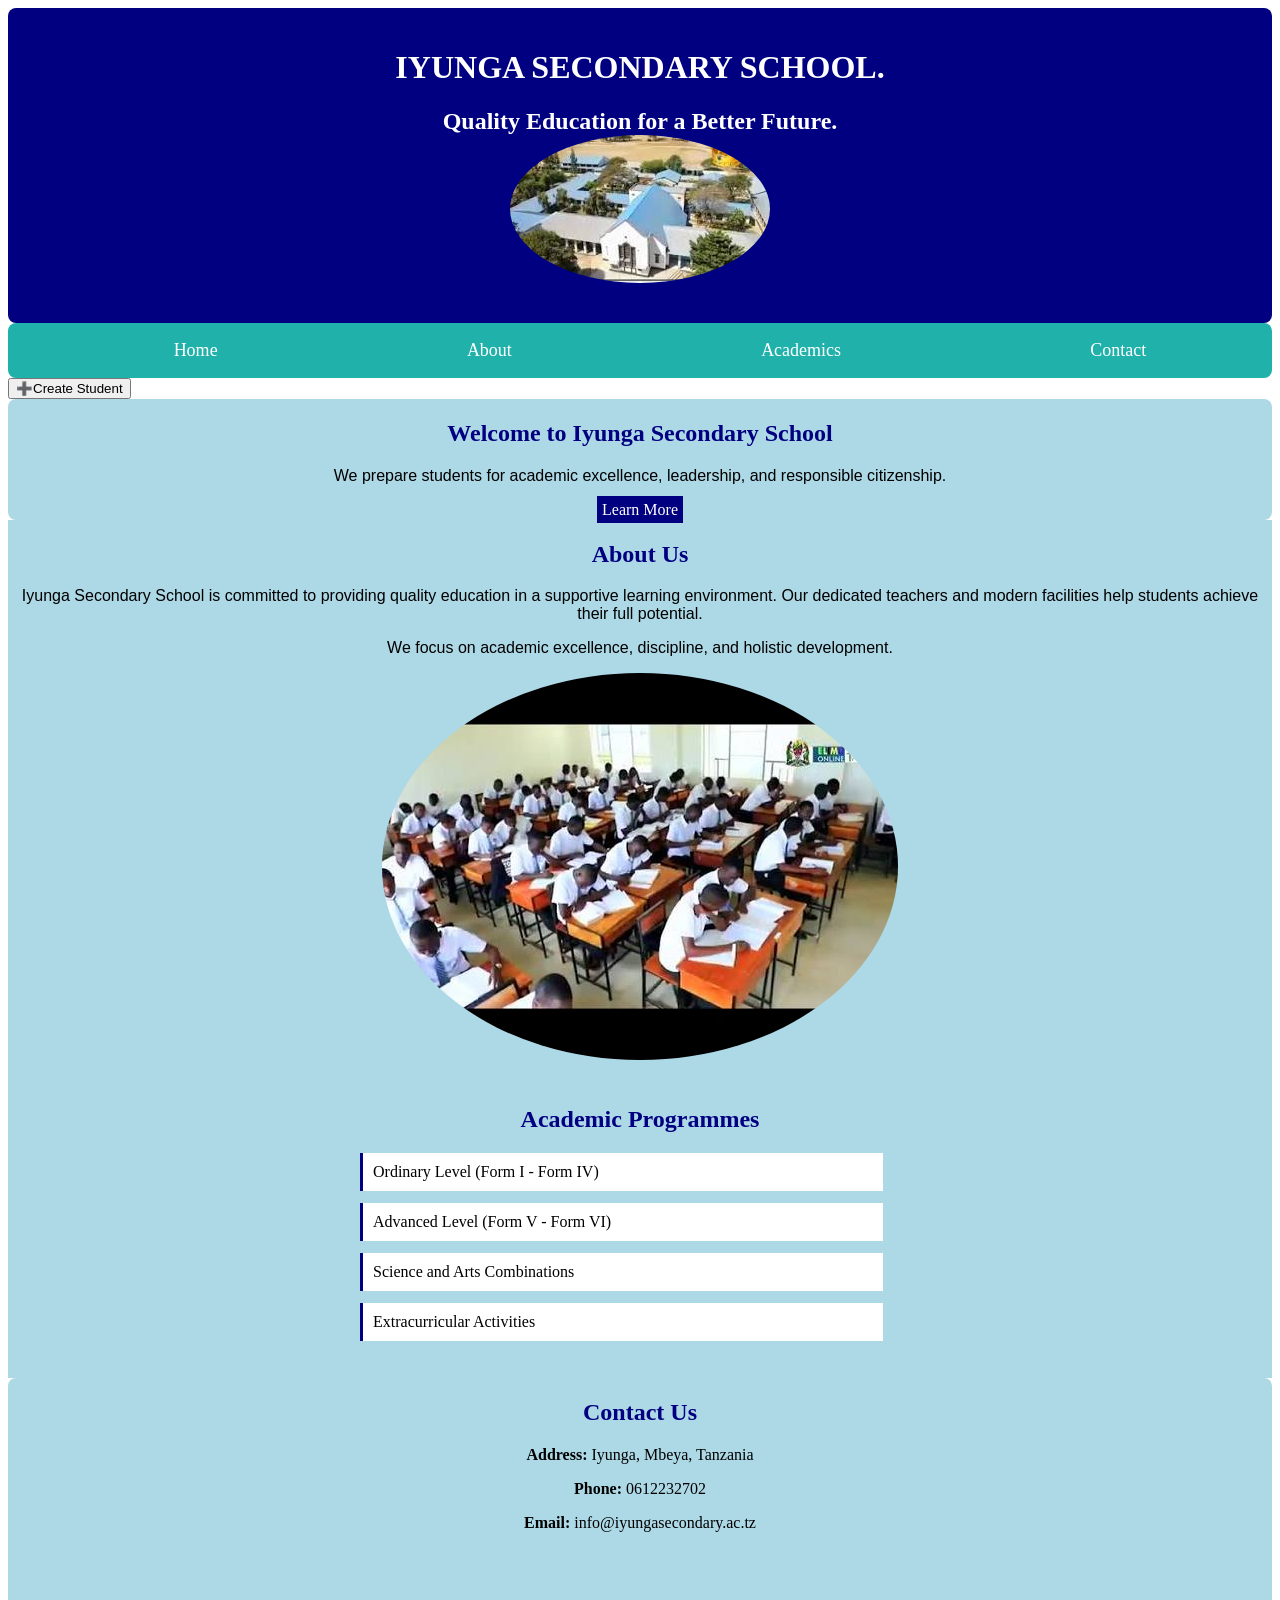
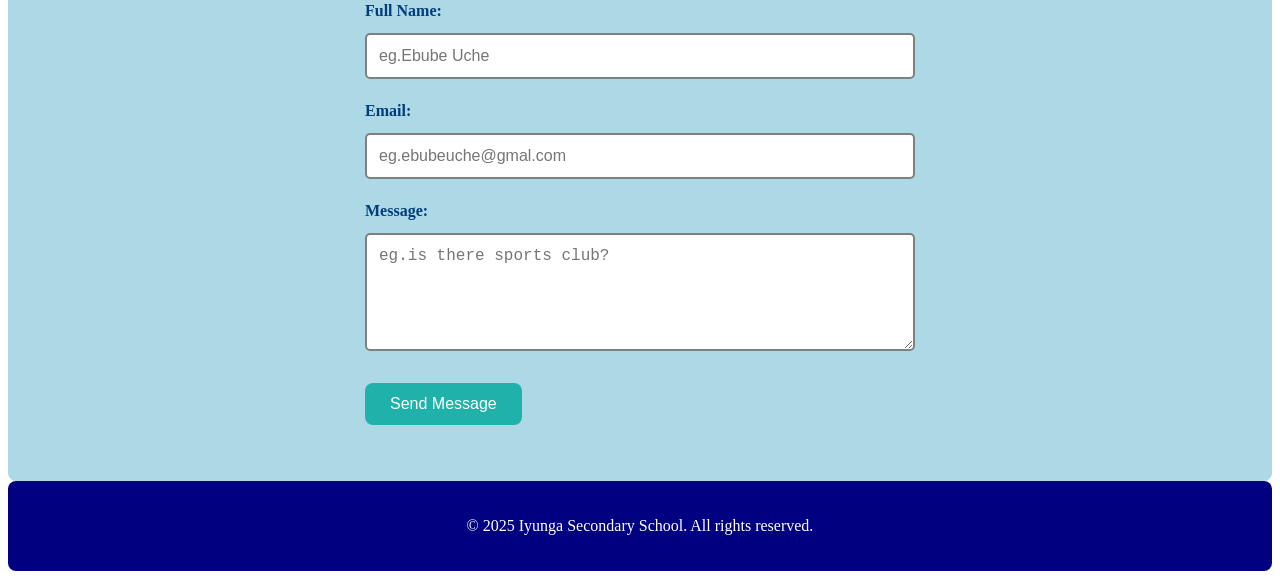
==== index.html @ 6d14f9c8 "website updates" ====
<!DOCTYPE html>
<html lang="en">
<head>
    <meta charset="UTF-8">
    <meta name="viewport" content="width=device-width, initial-scale=1.0">
    <meta name="description" content="Iyunga Secondary School - Quality education for a better future.">
    <title>Iyunga Secondary School | Home</title>
    <link rel="stylesheet" href="style.css">
</head>
<body>

    <!-- Header Section -->
    <header class="j">
        <div class="m">
            <h1>IYUNGA SECONDARY SCHOOL.</h1>
            <h2>Quality Education for a Better Future.</h>
                <img src="iyunga photos.jpg" alt="">
        </div>
    </header>

    <!-- Navigation Bar -->
    <nav class="main-nav">
        <div class="container">
            <ul>
                <li><a href="#home">Home</a></li>
                <li><a href="#about">About</a></li>
                <li><a href="#academics">Academics</a></li>
                <li><a href="#contact">Contact</a></li>
            </ul>
        </div>
    </nav>

    <create_student>           
              <!-- CREATE SECTION -->
              <button type="button" onclick="showStudentForm()">➕Create Student</button>
                <div class="action-group" id="studentform">
                  <h4>Student Registration Details</h4>
                  <form>
                      <label>Full Name</label>
                      <input type="text" placeholder="e.g. Ebube Uche" required>
                      <label>Student ID</label>
                      <input type="number">
                      <label>Email Address</label>
                      <input type="email" placeholder="e.g. ebubeuche@school.com" required>
                      <label>Gender</label>
                      <select id="Gender" name="Gender"required>
                      <option value="">select gender</option>
                      <option value="Male">Male</option>
                      <option value="Female">Female</option>
                      </select>
                      <label>Class / Grade</label>
                      <input type="number">
                    <button type="submit" class="submit-btn">Submit Record</button>
                  </form>
              </div>
<script>
    function showStudentForm() {
        document.getElementById("studentform").style.display = "block"
    }
</script>
              <!-- VIEW SECTION -->
    </create_student>
    <!-- Main Content -->
    <main>

        <!-- Hero Section -->
        <section id="home" class="hero">
            <div class="container">
                <h2>Welcome to Iyunga Secondary School</h2>
                <picture></picture>
                <p>We prepare students for academic excellence, leadership, and responsible citizenship.</p>
                <a href="#about" class="btn">Learn More</a>
            </div>
        </section>

        <!-- About Section -->
             <section id="about" class="about">
            <div class="container">
                <h2>About Us</h2>
                <p>Iyunga Secondary School is committed to providing quality education in a supportive learning environment. Our dedicated teachers and modern facilities help students achieve their full potential.</p>
                <p>We focus on academic excellence, discipline, and holistic development.</p>
                <img src="images.jpg" alt="students">
            </div>
        </section>

        <!-- Academics Section -->
        <section id="academics" class="academics">
            <div class="container">
                <h2>Academic Programmes</h2>
                <ul>
                    <li>Ordinary Level (Form I - Form IV)</li>
                    <li>Advanced Level (Form V - Form VI)</li>
                    <li>Science and Arts Combinations</li>
                    <li>Extracurricular Activities</li>
                </ul>
        </section>

        <!-- Contact Section -->
        <section id="contact" class="contact">
            <div class="container">
                <h2>Contact Us</h2>
                <p><strong>Address:</strong> Iyunga, Mbeya, Tanzania</p>
                <p><strong>Phone:</strong> 0612232702</p>
                <p><strong>Email:</strong> info@iyungasecondary.ac.tz</p>

                <form action="#" method="post">
                    <label for="name">Full Name:</label>
                    <input type="text" id="name" name="name" placeholder="eg.Ebube Uche ">

                    <label for="email">Email:</label>
                    <input type="email" id="email" name="email" placeholder="eg.ebubeuche@gmal.com" required pl>

                    <label for="message">Message:</label>
                    <textarea id="message" name="message" rows="5" placeholder="eg.is there sports club?" required></textarea>

                    <button type="submit">Send Message</button>
                </form>
            </div>
        </section>

    </main>

    <!-- Footer Section -->
    <footer class="site-footer">
        <div class="container">
            <p>&copy; 2025 Iyunga Secondary School. All rights reserved.</p>
        </div>
    </footer>

    <script src="js/script.js"></script>
</body>
</html>
---- style.css ----
/*header section*/
header{
    text-align: center;
    background-color: navy;
    padding: 20px;
    color: white;
    border-radius: 8px;
    font-size: 16px;
}
    .j img{
        display: block;
        width: auto;
        height: auto;
        border-radius: 50%;
        overflow: hidden;
        margin: auto;
        max-width: 100%;
    }

/*navigations*/
.main-nav ul{
    display: flex;
    list-style: none;
    align-items: center;
    justify-content: center;
}
.main-nav li{
    display: inline-block;
    margin: auto;
}
.main-nav {
    background-color: lightseagreen;
    padding: 1px;
    border-radius: 8px;
}
.main-nav a{
    color: white;
    text-decoration: none;
    font-size: 18px;
    display: block;
}
.main-nav a:hover{
    background-color: navy;
}
/*hero section*/
.hero{
    text-align: center;
    background-color: lightblue;
    border-radius: 8px;
    padding: 1px;
}
.hero h2{
    color: navy;
    text-align: center;
}
.hero p{
    text-align: center;
    font-family: Arial, Helvetica, sans-serif;

}
.btn{
    background-color: navy;
    color: white;
    text-decoration: none;
    display: inline;
    padding: 5px;
    margin: 15px;
    cursor: pointer;

}
.btn:hover{
    background-color: black;
}
/*about section*/
.about{
    background-color: lightblue;
    padding: 1px;
}
.about h2{
    color: navy;
    text-align: center;
}
.about p{
    font-family: Arial, Helvetica, sans-serif;
    text-align: center;
}
.about img{
    display: block;
    width: auto;
    height: auto;
    border-radius: 50%;
    overflow: hidden;
    margin: auto;
    max-width: 100%;
}
/*academics*/
.academics{
    background-color: lightblue;
    padding: 25px;
    box-sizing: border-box;
}
.academics ul{
margin: auto;
list-style: none;
max-width: 600px;
} 
.academics li{
    background-color: white;
    border-left: solid navy;
    padding: 10px;
    margin: 12px 0;
    max-width: 500px;
}
.academics h2{
    color: navy;
    text-align: center;
}
/*contact*/
.contact{
    background-color: lightblue;
    border-radius: 8px;
    padding: 1px;
}
.contact h2{
    text-align: center;
    color: navy;
}
.contact p{
    text-align: center;
}
/*form*/
form {
    max-width: 600px;
    width: 90%;
    margin: 30px auto;
    padding: 25px;
    box-sizing: border-box;
}

form label {
    display: block;
    margin-top: 15px;
    margin-bottom: 5px;
    font-weight: bold;
    color: #003d7a;
}

form input,
form textarea {
    width: 100%;
    padding: 12px;
    border: 2px solid gray;
    border-radius: 5px;
    font-size: 16px;
    box-sizing: border-box;
    margin: 8px 0;
}
form input:focus,
form textarea:focus {
    outline: none;
    border-color: #0066cc;
}

/* Submit button */
form button {
    margin-top: 20px;
    background-color: lightseagreen;
    color: white;
    border: none;
    padding: 12px 25px;
    border-radius: 8px;
    font-size: 16px;
    cursor: pointer;
}
form button:hover {
    background-color: navy;
}

/* ===== FOOTER ===== */
.site-footer {
    background-color: navy;
    color: white;
    text-align: center;
    padding: 20px;
    border-radius: 8px;
}
/*mobile images*/
img{
    max-width: 100%;
    height: auto;
}
.action-group{
display: flex;
justify-content: center;
display: none;
}
.student form{
    max-width: 600px;
    max-width: 600px;
    width: 90%;
    margin: 30px auto;
    padding: 25px;
    box-sizing: border-box;
}
.student h4{
    text-align: center;
    color: navy;
}
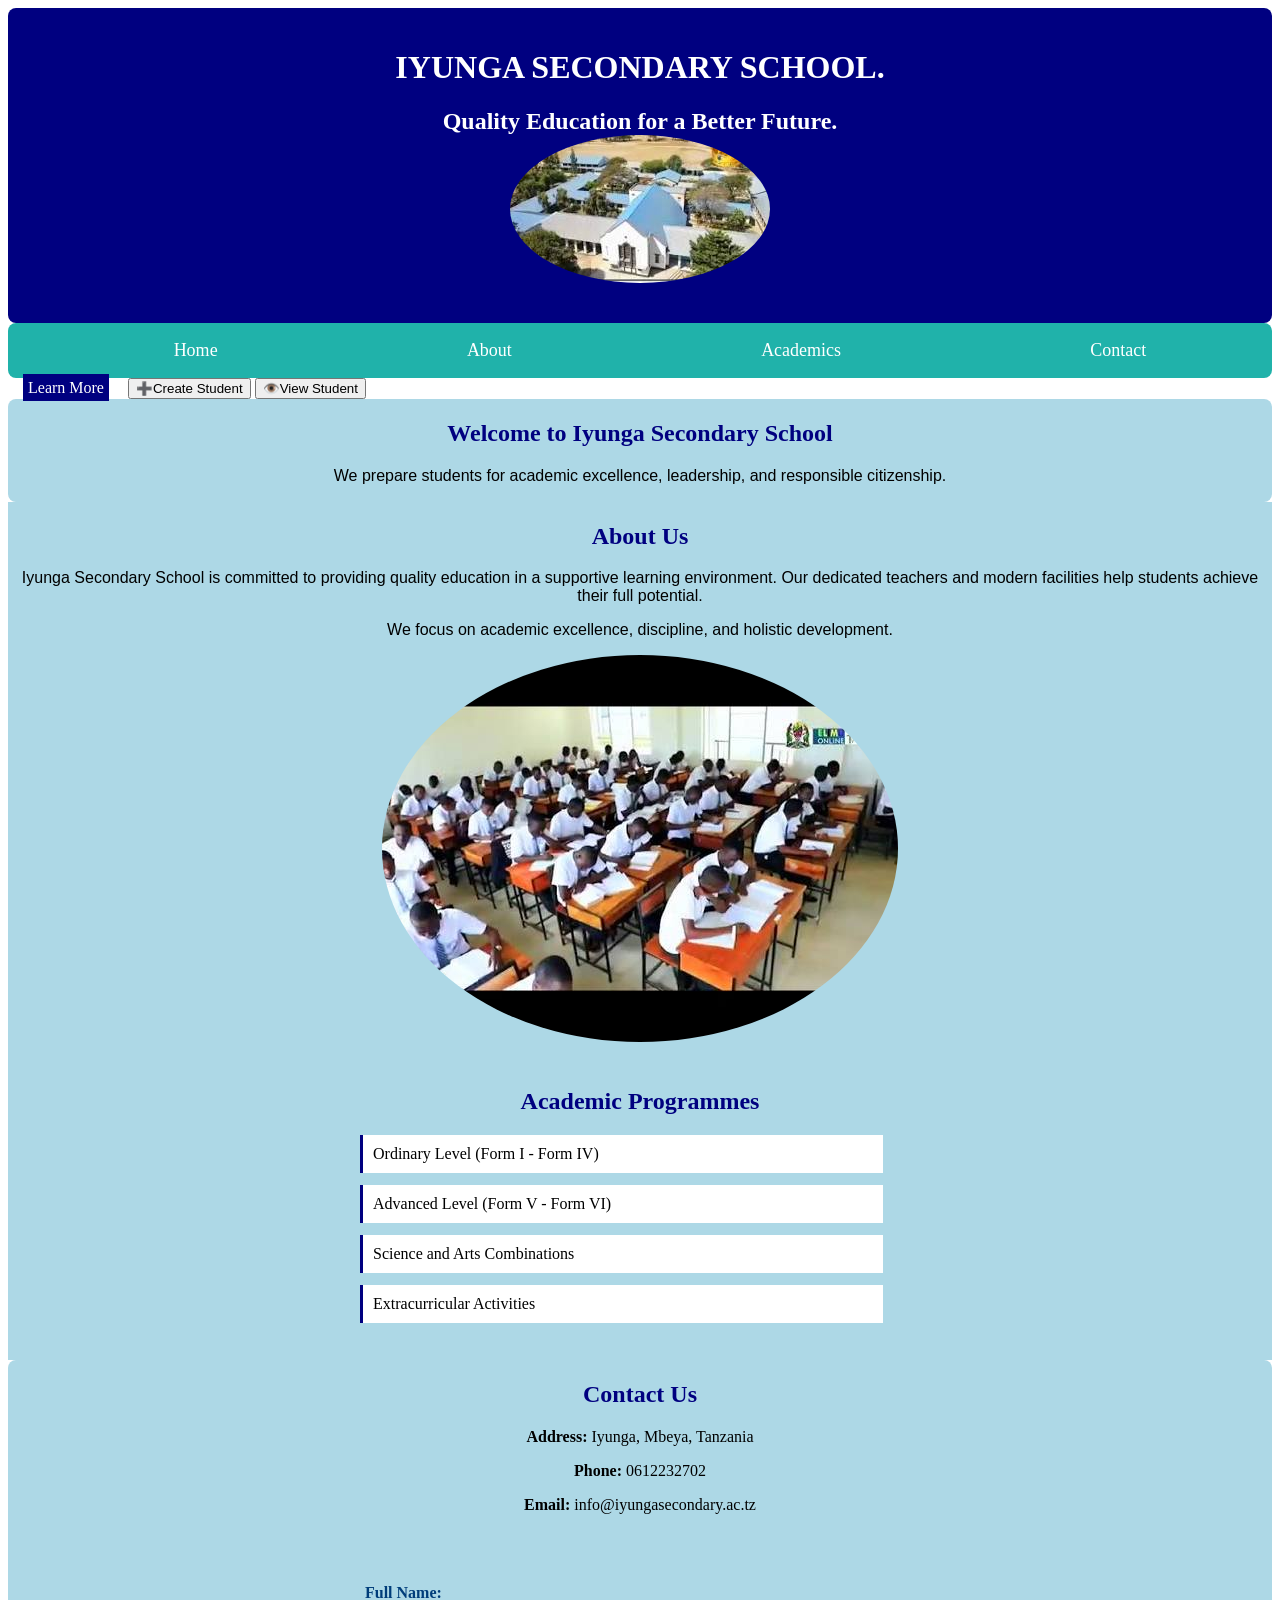
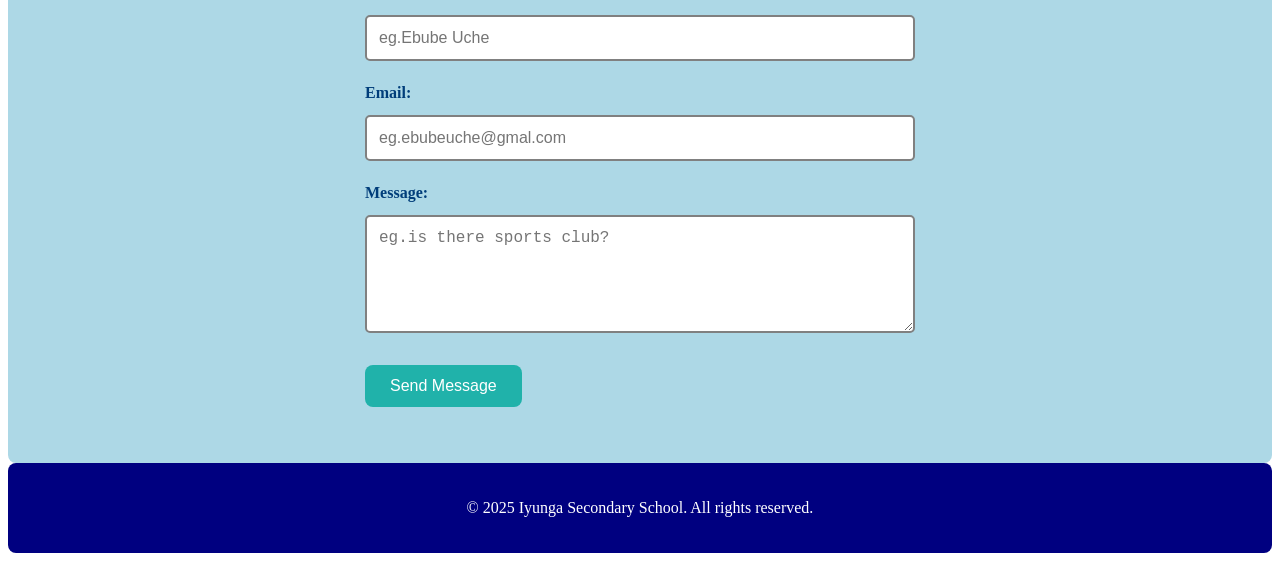
==== commit 7f69fe2c: "website updates" ====
--- a/index.html
+++ b/index.html
@@ -29,37 +29,20 @@
             </ul>
         </div>
     </nav>
+    <a href="#about" class="btn">Learn More</a>
 
     <create_student>           
-              <!-- CREATE SECTION -->
-              <button type="button" onclick="showStudentForm()">➕Create Student</button>
-                <div class="action-group" id="studentform">
-                  <h4>Student Registration Details</h4>
-                  <form>
-                      <label>Full Name</label>
-                      <input type="text" placeholder="e.g. Ebube Uche" required>
-                      <label>Student ID</label>
-                      <input type="number">
-                      <label>Email Address</label>
-                      <input type="email" placeholder="e.g. ebubeuche@school.com" required>
-                      <label>Gender</label>
-                      <select id="Gender" name="Gender"required>
-                      <option value="">select gender</option>
-                      <option value="Male">Male</option>
-                      <option value="Female">Female</option>
-                      </select>
-                      <label>Class / Grade</label>
-                      <input type="number">
-                    <button type="submit" class="submit-btn">Submit Record</button>
-                  </form>
-              </div>
-<script>
-    function showStudentForm() {
-        document.getElementById("studentform").style.display = "block"
-    }
-</script>
-              <!-- VIEW SECTION -->
-    </create_student>
+        <!-- CREATE SECTION -->
+        <a href="submission.html"><button>➕Create Student</button></a>
+        
+       
+</create_student>
+<view-student>
+        <!-- VIEW SECTION -->
+       <a href="students.html"><button>👁️View Student</button></a>
+
+
+</view-student>
     <!-- Main Content -->
     <main>
 
@@ -69,7 +52,6 @@
                 <h2>Welcome to Iyunga Secondary School</h2>
                 <picture></picture>
                 <p>We prepare students for academic excellence, leadership, and responsible citizenship.</p>
-                <a href="#about" class="btn">Learn More</a>
             </div>
         </section>
 
@@ -120,6 +102,8 @@
 
     </main>
 
+
+  
     <!-- Footer Section -->
     <footer class="site-footer">
         <div class="container">
@@ -127,6 +111,6 @@
         </div>
     </footer>
 
-    <script src="js/script.js"></script>
+    
 </body>
 </html>
--- a/style.css
+++ b/style.css
@@ -192,7 +192,6 @@
 .action-group{
 display: flex;
 justify-content: center;
-display: none;
 }
 .student form{
     max-width: 600px;
@@ -202,7 +201,22 @@
     padding: 25px;
     box-sizing: border-box;
 }
-.student h4{
-    text-align: center;
-    color: navy;
-}
+h4{
+    text-align: center;
+    color: navy;
+}
+
+table{
+width: 90%;
+border-collapse:collapse ;
+margin-top: 25px;
+}
+th, td{
+    border: 1px solid navy;
+    padding: 12px;
+    text-align: left;
+}
+th{
+    background-color: navy;
+    color: white;
+}
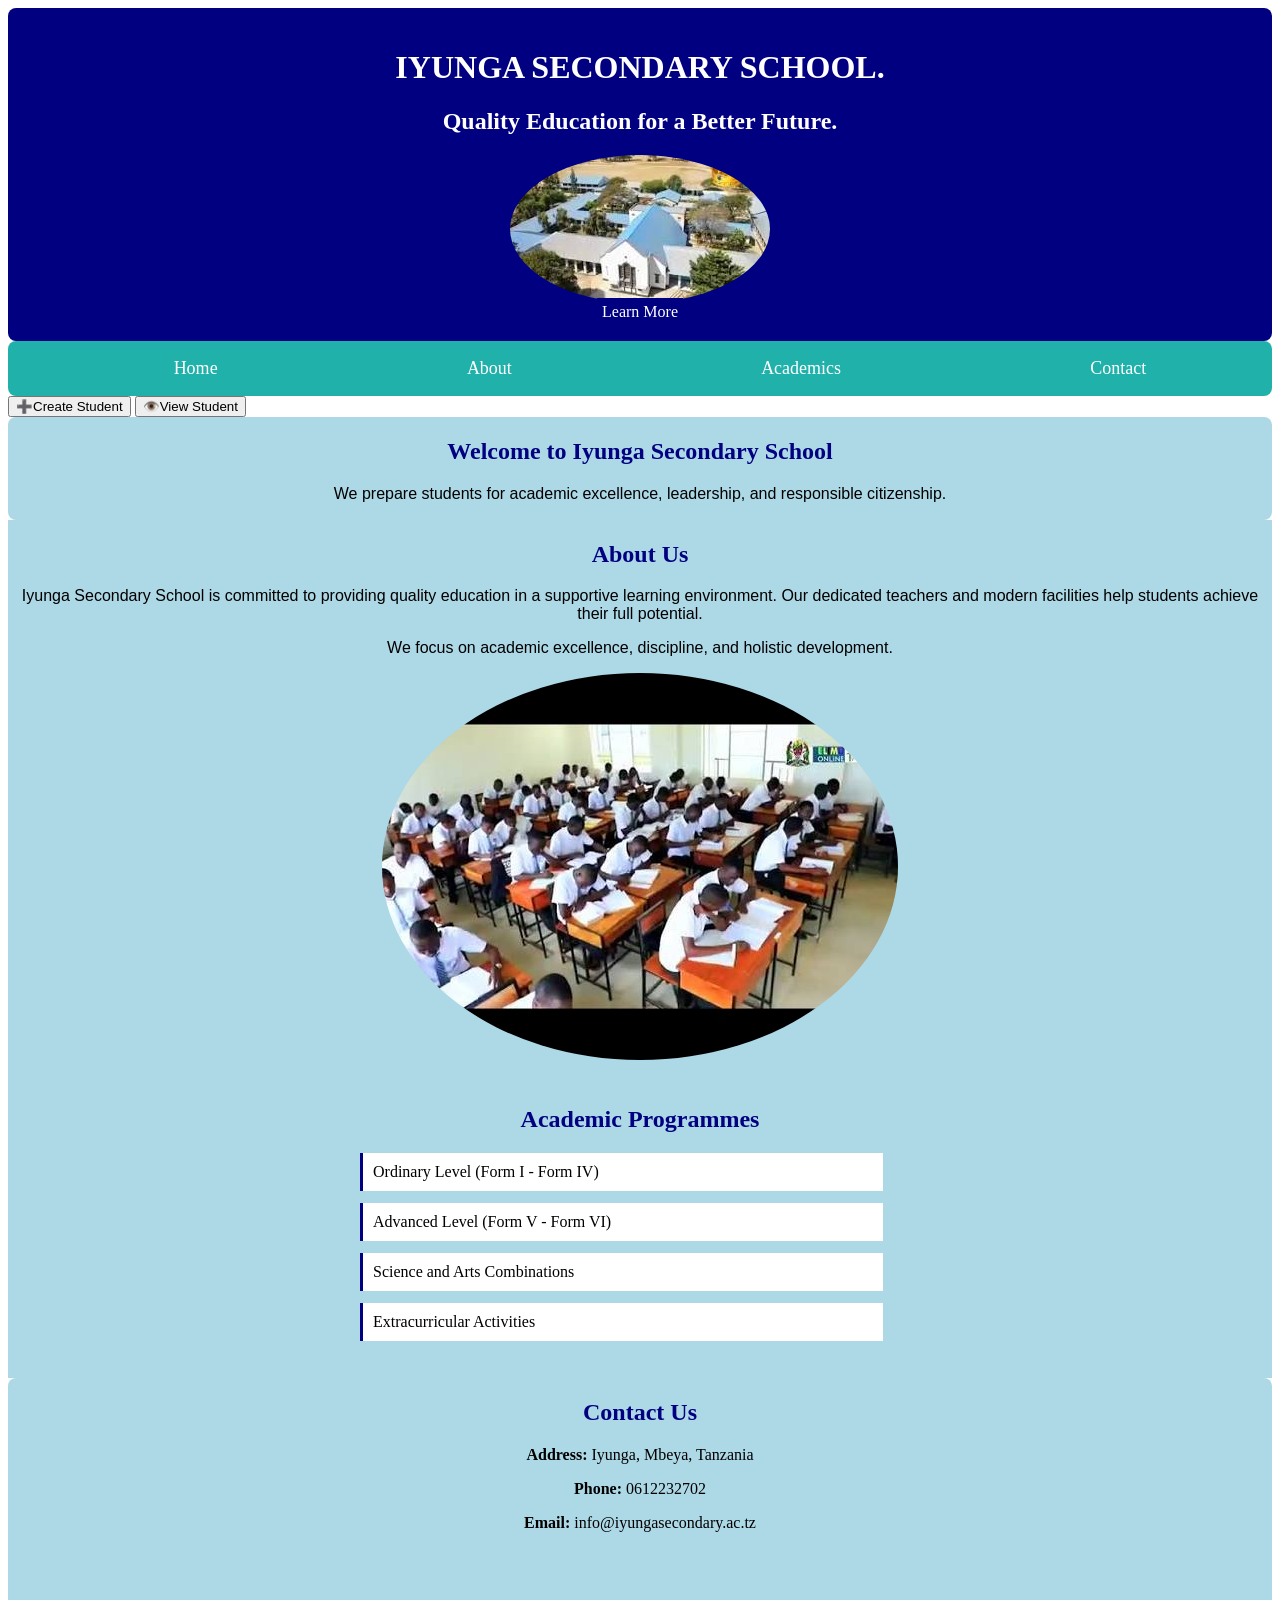
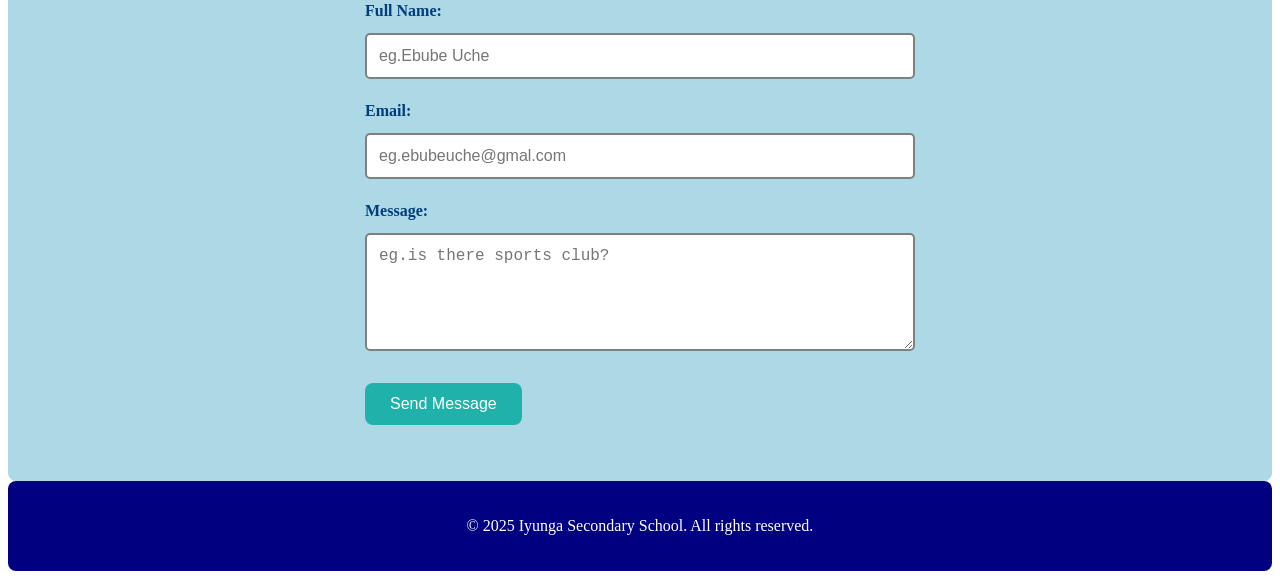
==== commit 2bc1063e: "website updates" ====
--- a/index.html
+++ b/index.html
@@ -13,8 +13,10 @@
     <header class="j">
         <div class="m">
             <h1>IYUNGA SECONDARY SCHOOL.</h1>
-            <h2>Quality Education for a Better Future.</h>
+            <h2>Quality Education for a Better Future.</h2>
                 <img src="iyunga photos.jpg" alt="">
+    <a href="#about" class="btn">Learn More</a>
+
         </div>
     </header>
 
@@ -29,7 +31,6 @@
             </ul>
         </div>
     </nav>
-    <a href="#about" class="btn">Learn More</a>
 
     <create_student>           
         <!-- CREATE SECTION -->
@@ -75,11 +76,12 @@
                     <li>Science and Arts Combinations</li>
                     <li>Extracurricular Activities</li>
                 </ul>
+            </div>
         </section>
 
         <!-- Contact Section -->
         <section id="contact" class="contact">
-            <div class="container">
+            <div class="container" id="contactForm">
                 <h2>Contact Us</h2>
                 <p><strong>Address:</strong> Iyunga, Mbeya, Tanzania</p>
                 <p><strong>Phone:</strong> 0612232702</p>
@@ -90,7 +92,7 @@
                     <input type="text" id="name" name="name" placeholder="eg.Ebube Uche ">
 
                     <label for="email">Email:</label>
-                    <input type="email" id="email" name="email" placeholder="eg.ebubeuche@gmal.com" required pl>
+                    <input type="email" id="email" name="email" placeholder="eg.ebubeuche@gmal.com" required>
 
                     <label for="message">Message:</label>
                     <textarea id="message" name="message" rows="5" placeholder="eg.is there sports club?" required></textarea>
@@ -110,7 +112,6 @@
             <p>&copy; 2025 Iyunga Secondary School. All rights reserved.</p>
         </div>
     </footer>
-
-    
+<script src="script.js"></script>
 </body>
 </html>
--- a/style.css
+++ b/style.css
@@ -207,9 +207,10 @@
 }
 
 table{
-width: 90%;
+width: 100%;
 border-collapse:collapse ;
 margin-top: 25px;
+max-width: 500px;
 }
 th, td{
     border: 1px solid navy;
@@ -220,3 +221,4 @@
     background-color: navy;
     color: white;
 }
+.
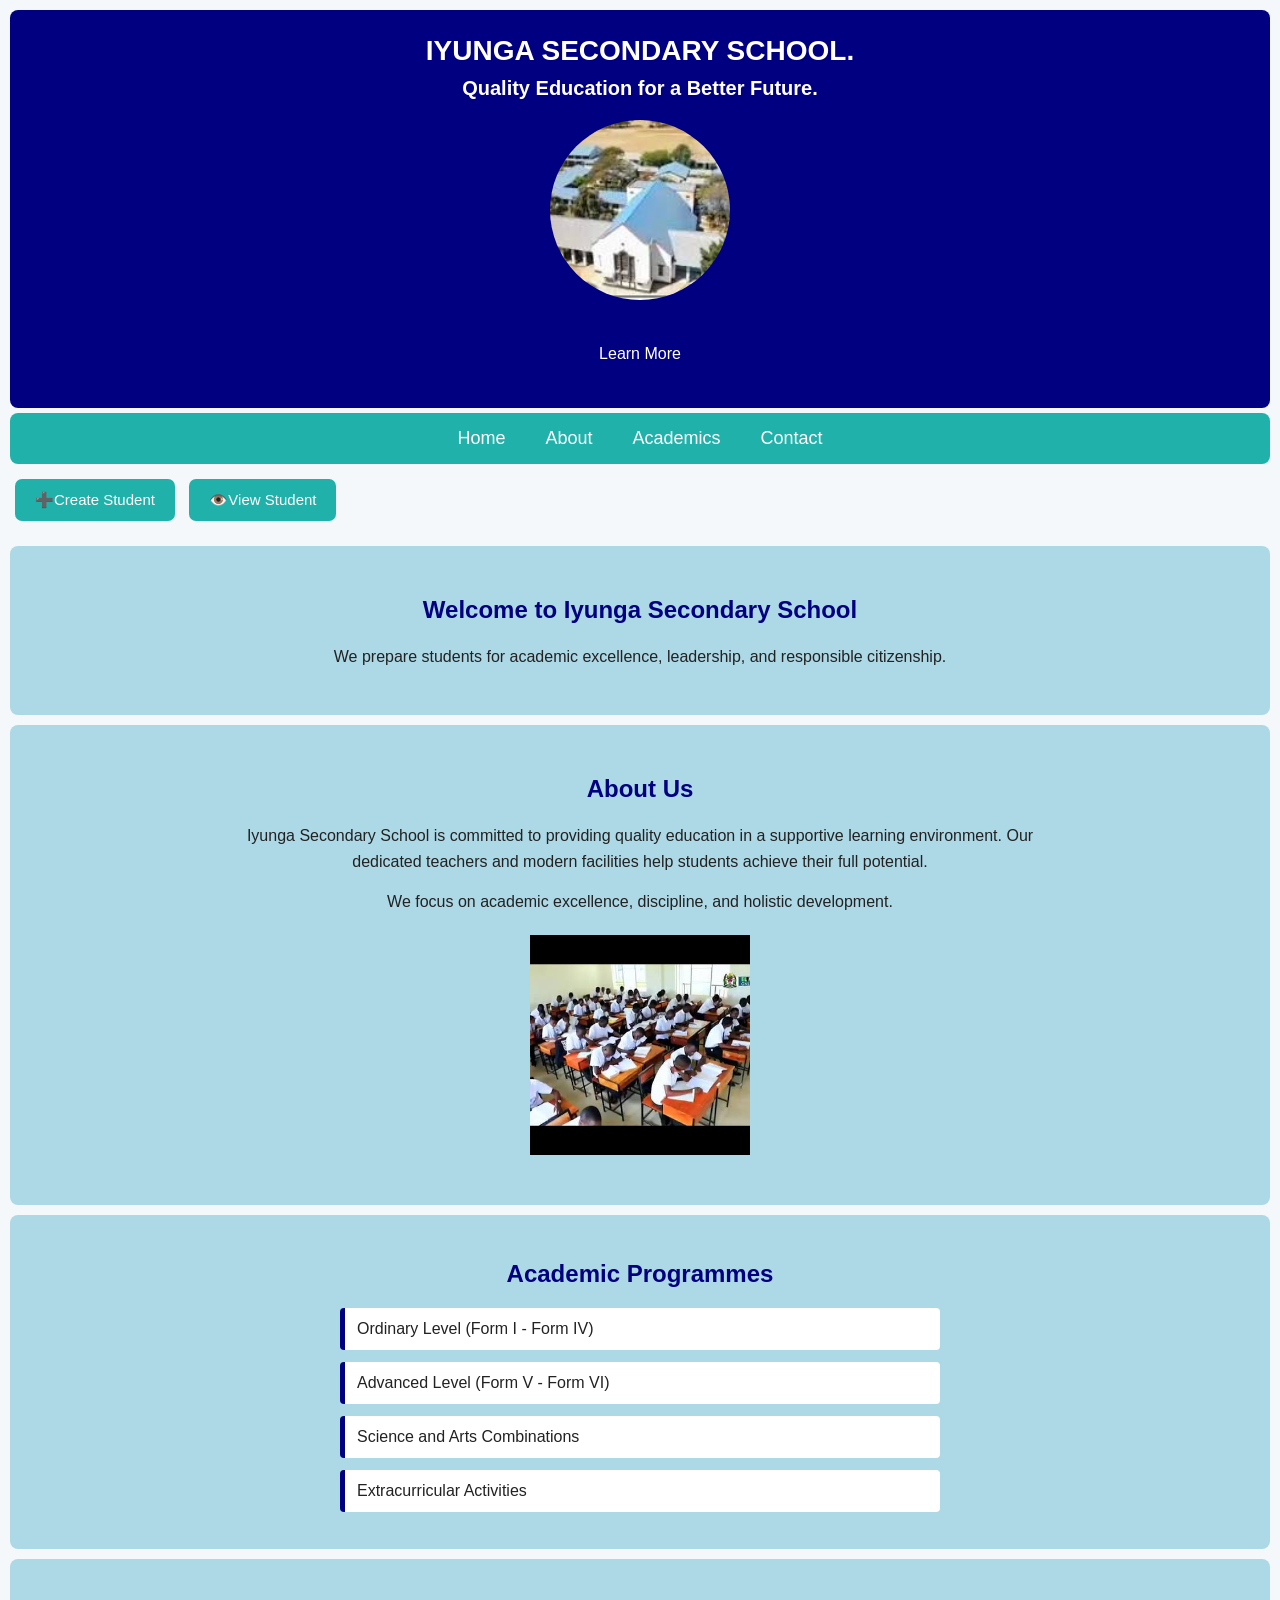
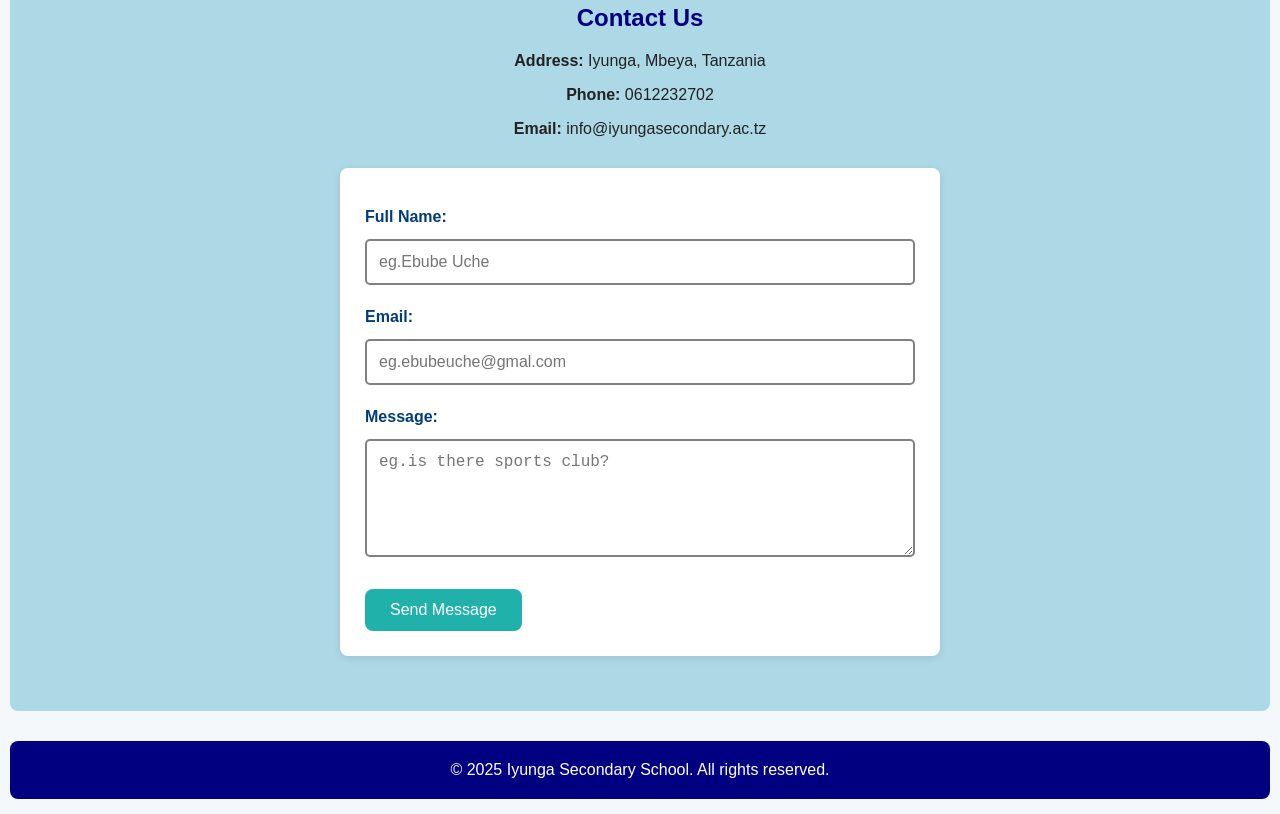
==== commit 6680a19d: "website updates" ====
--- a/index.html
+++ b/index.html
@@ -35,15 +35,14 @@
     <create_student>           
         <!-- CREATE SECTION -->
         <a href="submission.html"><button>➕Create Student</button></a>
-        
-       
 </create_student>
+
 <view-student>
         <!-- VIEW SECTION -->
        <a href="students.html"><button>👁️View Student</button></a>
+</view-student>
 
 
-</view-student>
     <!-- Main Content -->
     <main>
 
@@ -112,6 +111,5 @@
             <p>&copy; 2025 Iyunga Secondary School. All rights reserved.</p>
         </div>
     </footer>
-<script src="script.js"></script>
 </body>
 </html>
--- a/style.css
+++ b/style.css
@@ -1,140 +1,232 @@
-/*header section*/
-header{
+/*GENERAL SETTINGS*/
+* {
+    box-sizing: border-box;
+}
+
+html {
+    scroll-behavior: smooth;
+}
+
+body {
+    margin: 0;
+    padding: 10px;
+    font-family: Arial, Helvetica, sans-serif;
+    background-color: #f4f8fb;
+    color: #222;
+}
+
+img {
+    max-width: 100%;
+    height: auto;
+}
+
+
+/*HEADER*/
+
+header {
     text-align: center;
     background-color: navy;
     padding: 20px;
     color: white;
     border-radius: 8px;
-    font-size: 16px;
-}
-    .j img{
-        display: block;
-        width: auto;
-        height: auto;
-        border-radius: 50%;
-        overflow: hidden;
-        margin: auto;
-        max-width: 100%;
-    }
-
-/*navigations*/
-.main-nav ul{
+}
+
+header h1 {
+    margin: 5px 0;
+    font-size: 28px;
+}
+
+header h2 {
+    margin: 10px 0;
+    font-size: 20px;
+}
+
+.j img {
+    display: block;
+    width: 180px;
+    height: 180px;
+    object-fit: cover;
+    border-radius: 50%;
+    margin: 20px auto;
+}
+
+/*NAVIGATION*/
+.main-nav {
+    background-color: lightseagreen;
+    padding: 5px;
+    margin-top: 5px;
+    border-radius: 8px;
+}
+
+.main-nav ul {
     display: flex;
+    flex-wrap: wrap;
     list-style: none;
     align-items: center;
     justify-content: center;
-}
-.main-nav li{
-    display: inline-block;
-    margin: auto;
-}
-.main-nav {
-    background-color: lightseagreen;
-    padding: 1px;
-    border-radius: 8px;
-}
-.main-nav a{
+    gap: 10px;
+    padding: 0;
+    margin: 0;
+}
+
+.main-nav li {
+    margin: 0;
+}
+
+.main-nav a {
     color: white;
     text-decoration: none;
     font-size: 18px;
     display: block;
-}
-.main-nav a:hover{
-    background-color: navy;
-}
-/*hero section*/
-.hero{
+    padding: 10px 15px;
+    border-radius: 5px;
+}
+
+.main-nav a:hover {
+    background-color: navy;
+}
+
+/*GENERAL PAGE NAVIGATION BUTTONS*/
+header nav {
+    margin-top: 15px;
+}
+
+header nav a {
+    text-decoration: none;
+}
+
+header nav button {
+    background-color: lightseagreen;
+    color: white;
+    border: none;
+    padding: 10px 18px;
+    margin: 5px;
+    border-radius: 6px;
+    cursor: pointer;
+    font-size: 15px;
+}
+
+header nav button:hover {
+    background-color: white;
+    color: navy;
+}
+
+/*HERO*/
+.hero {
     text-align: center;
     background-color: lightblue;
     border-radius: 8px;
-    padding: 1px;
-}
-.hero h2{
-    color: navy;
-    text-align: center;
-}
-.hero p{
-    text-align: center;
+    padding: 30px 15px;
+    margin-top: 10px;
+}
+
+.hero h2 {
+    color: navy;
+}
+
+.hero p {
     font-family: Arial, Helvetica, sans-serif;
-
-}
-.btn{
+    line-height: 1.6;
+}
+
+.btn {
     background-color: navy;
     color: white;
     text-decoration: none;
-    display: inline;
-    padding: 5px;
+    display: inline-block;
+    padding: 10px 20px;
     margin: 15px;
+    border-radius: 6px;
     cursor: pointer;
-
-}
-.btn:hover{
+}
+
+.btn:hover {
     background-color: black;
 }
-/*about section*/
-.about{
+
+/*ABOUT*/
+.about {
     background-color: lightblue;
-    padding: 1px;
-}
-.about h2{
-    color: navy;
-    text-align: center;
-}
-.about p{
+    padding: 30px 15px;
+    margin-top: 10px;
+    border-radius: 8px;
+}
+
+.about h2 {
+    color: navy;
+    text-align: center;
+}
+
+.about p {
     font-family: Arial, Helvetica, sans-serif;
     text-align: center;
-}
-.about img{
+    line-height: 1.6;
+    max-width: 800px;
+    margin: 15px auto;
+}
+
+.about img {
     display: block;
-    width: auto;
-    height: auto;
-    border-radius: 50%;
-    overflow: hidden;
-    margin: auto;
-    max-width: 100%;
-}
-/*academics*/
-.academics{
+    width: 220px;
+    height: 220px;
+    object-fit: cover;
+    margin: 20px auto;
+}
+
+/*ACADEMICS*/
+.academics {
     background-color: lightblue;
     padding: 25px;
-    box-sizing: border-box;
-}
-.academics ul{
-margin: auto;
-list-style: none;
-max-width: 600px;
-} 
-.academics li{
+    margin-top: 10px;
+    border-radius: 8px;
+}
+
+.academics h2 {
+    color: navy;
+    text-align: center;
+}
+
+.academics ul {
+    margin: auto;
+    list-style: none;
+    max-width: 600px;
+    padding: 0;
+}
+
+.academics li {
     background-color: white;
-    border-left: solid navy;
-    padding: 10px;
+    border-left: 5px solid navy;
+    padding: 12px;
     margin: 12px 0;
-    max-width: 500px;
-}
-.academics h2{
-    color: navy;
-    text-align: center;
-}
-/*contact*/
-.contact{
+    border-radius: 4px;
+}
+
+/*CONTACT*/
+.contact {
     background-color: lightblue;
     border-radius: 8px;
-    padding: 1px;
-}
-.contact h2{
-    text-align: center;
-    color: navy;
-}
-.contact p{
-    text-align: center;
-}
-/*form*/
+    padding: 25px 15px;
+    margin-top: 10px;
+}
+
+.contact h2 {
+    text-align: center;
+    color: navy;
+}
+
+.contact p {
+    text-align: center;
+}
+
+/*FORMS*/
 form {
     max-width: 600px;
     width: 90%;
     margin: 30px auto;
     padding: 25px;
-    box-sizing: border-box;
+    background-color: white;
+    border-radius: 8px;
+    box-shadow: 0 2px 8px rgba(0, 0, 0, 0.1);
 }
 
 form label {
@@ -146,22 +238,24 @@
 }
 
 form input,
-form textarea {
+form textarea,
+form select {
     width: 100%;
     padding: 12px;
     border: 2px solid gray;
     border-radius: 5px;
     font-size: 16px;
-    box-sizing: border-box;
     margin: 8px 0;
 }
+
 form input:focus,
-form textarea:focus {
+form textarea:focus,
+form select:focus {
     outline: none;
     border-color: #0066cc;
 }
 
-/* Submit button */
+/*FORM BUTTON*/
 form button {
     margin-top: 20px;
     background-color: lightseagreen;
@@ -172,53 +266,189 @@
     font-size: 16px;
     cursor: pointer;
 }
+
 form button:hover {
     background-color: navy;
 }
 
-/* ===== FOOTER ===== */
-.site-footer {
-    background-color: navy;
-    color: white;
-    text-align: center;
-    padding: 20px;
-    border-radius: 8px;
-}
-/*mobile images*/
-img{
-    max-width: 100%;
-    height: auto;
-}
-.action-group{
-display: flex;
-justify-content: center;
-}
-.student form{
+/*CREATE / VIEW STUDENT BUTTONS*/
+create_student,
+view-student {
+    display: inline-block;
+    margin: 15px 5px;
+}
+
+create_student button,
+view-student button {
+    background-color: lightseagreen;
+    color: white;
+    border: none;
+    padding: 12px 20px;
+    border-radius: 7px;
+    cursor: pointer;
+    font-size: 15px;
+}
+
+create_student button:hover,
+view-student button:hover {
+    background-color: navy;
+}
+
+/*STUDENT REGISTRATION PAGE*/
+.action-group {
+    display: flex;
+    justify-content: center;
+    width: 100%;
+}
+
+.action-group form {
+    width: 90%;
     max-width: 600px;
-    max-width: 600px;
-    width: 90%;
-    margin: 30px auto;
-    padding: 25px;
-    box-sizing: border-box;
-}
-h4{
-    text-align: center;
-    color: navy;
-}
-
-table{
-width: 100%;
-border-collapse:collapse ;
-margin-top: 25px;
-max-width: 500px;
-}
-th, td{
+}
+
+/*PAGE HEADINGS*/
+h4 {
+    text-align: center;
+    color: navy;
+    font-size: 24px;
+    margin: 25px 0;
+}
+
+/*STUDENT TABLE*/
+.view-student {
+    width: 100%;
+    overflow-x: auto;
+    margin-bottom: 30px;
+}
+
+table {
+    width: 100%;
+    border-collapse: collapse;
+    margin-top: 25px;
+    background-color: white;
+}
+
+th,
+td {
     border: 1px solid navy;
     padding: 12px;
     text-align: left;
 }
-th{
-    background-color: navy;
-    color: white;
-}
-.+
+th {
+    background-color: navy;
+    color: white;
+}
+
+tr:nth-child(even) {
+    background-color: #f2f7fa;
+}
+
+tr:hover {
+    background-color: #dff5f3;
+}
+
+/*TABLE ACTION BUTTONS*/
+table button {
+    border: none;
+    padding: 7px 10px;
+    margin: 2px;
+    border-radius: 5px;
+    color: white;
+    cursor: pointer;
+}
+
+table button:first-child {
+    background-color: #0066cc;
+}
+
+table button:last-child {
+    background-color: #d9534f;
+}
+
+table button:hover {
+    opacity: 0.8;
+}
+
+/*FOOTER*/
+.site-footer {
+    background-color: navy;
+    color: white;
+    text-align: center;
+    padding: 20px;
+    border-radius: 8px;
+    margin-top: 30px;
+}
+
+.site-footer p {
+    margin: 0;
+}
+
+/*MOBILE RESPONSIVENES*/
+@media (max-width: 600px) {
+
+    body {
+        padding: 5px;
+    }
+
+    header h1 {
+        font-size: 21px;
+    }
+
+    header h2 {
+        font-size: 16px;
+    }
+
+    .main-nav ul {
+        flex-direction: column;
+        gap: 2px;
+    }
+
+    .main-nav a {
+        font-size: 16px;
+        width: 100%;
+        text-align: center;
+    }
+
+    .hero,
+    .about,
+    .academics,
+    .contact {
+        padding: 20px 10px;
+    }
+
+    form {
+        width: 95%;
+        padding: 18px;
+    }
+
+    create_student,
+    view-student {
+        display: block;
+        text-align: center;
+        margin: 10px;
+    }
+
+    create_student button,
+    view-student button {
+        width: 90%;
+    }
+
+    .view-student {
+        overflow-x: auto;
+    }
+
+    table {
+        min-width: 700px;
+    }
+
+    th,
+    td {
+        padding: 8px;
+        font-size: 14px;
+    }
+
+    .site-footer {
+        font-size: 14px;
+    }
+}
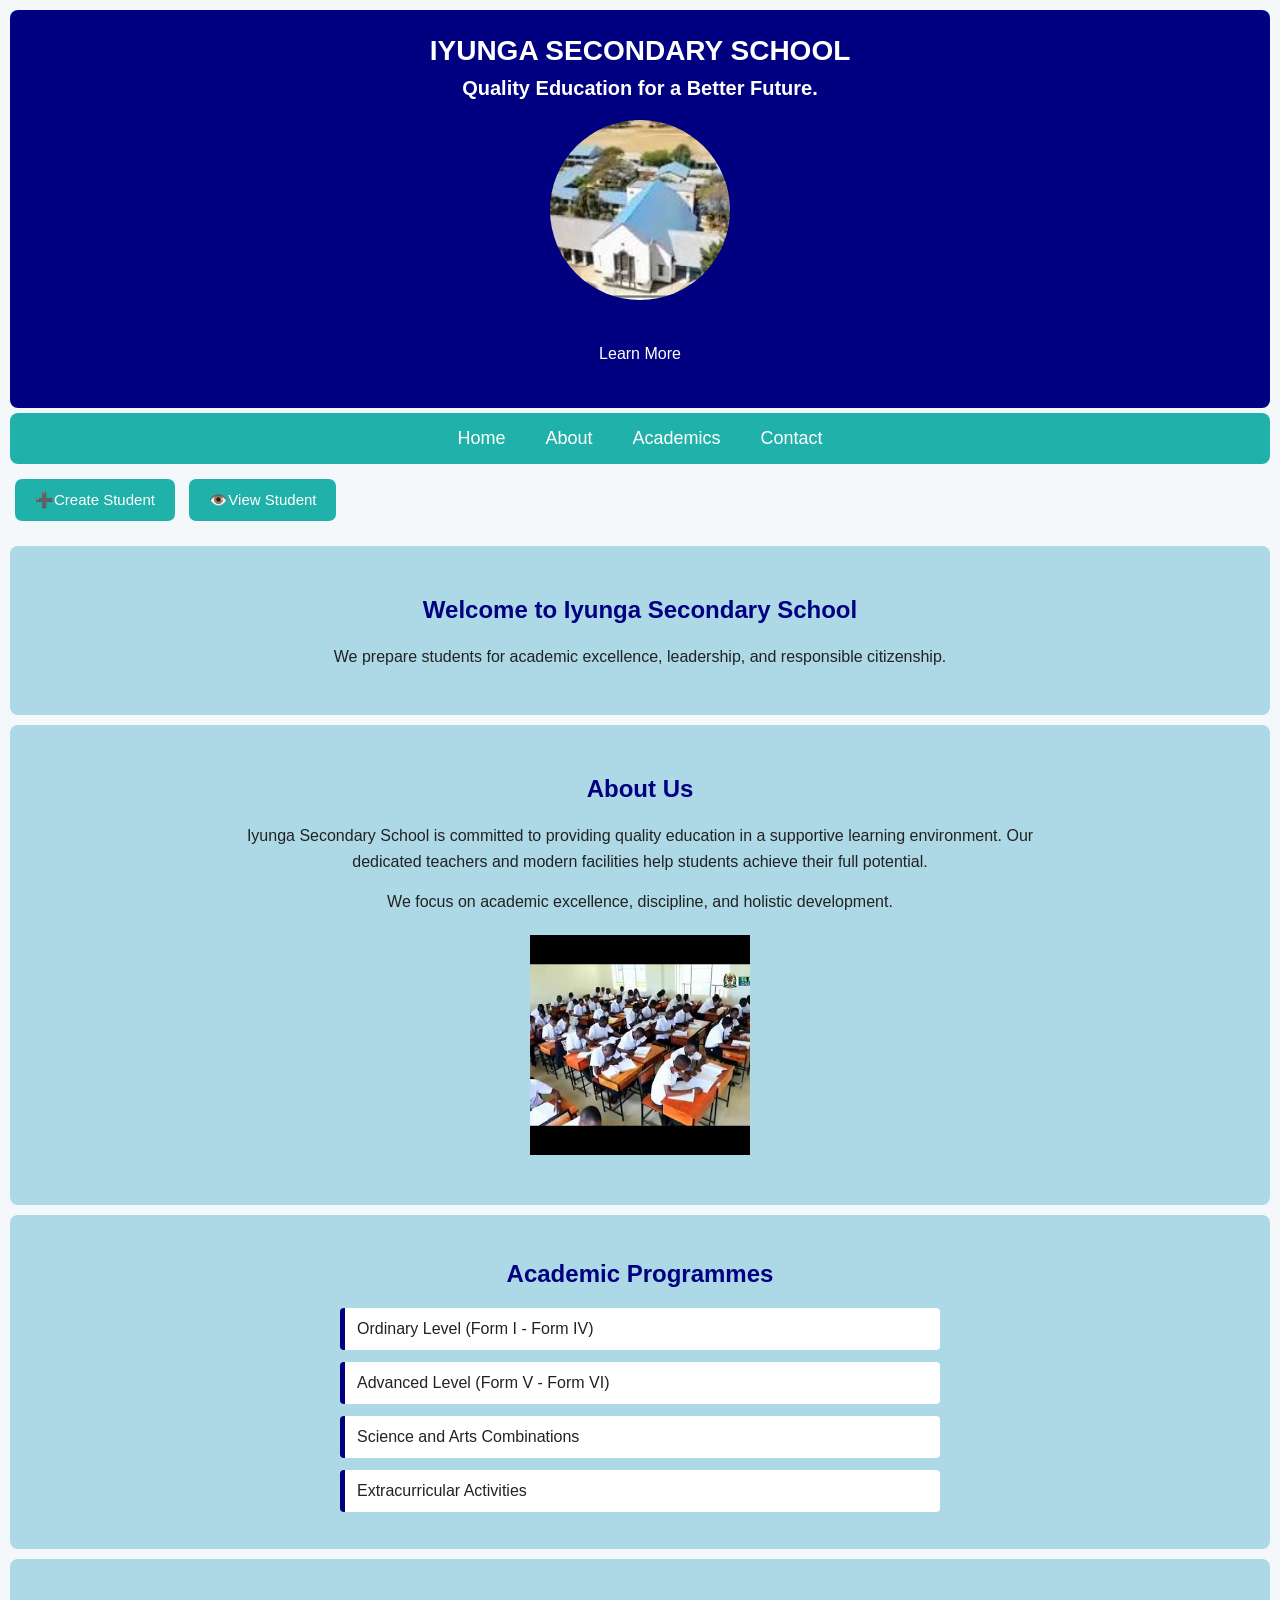
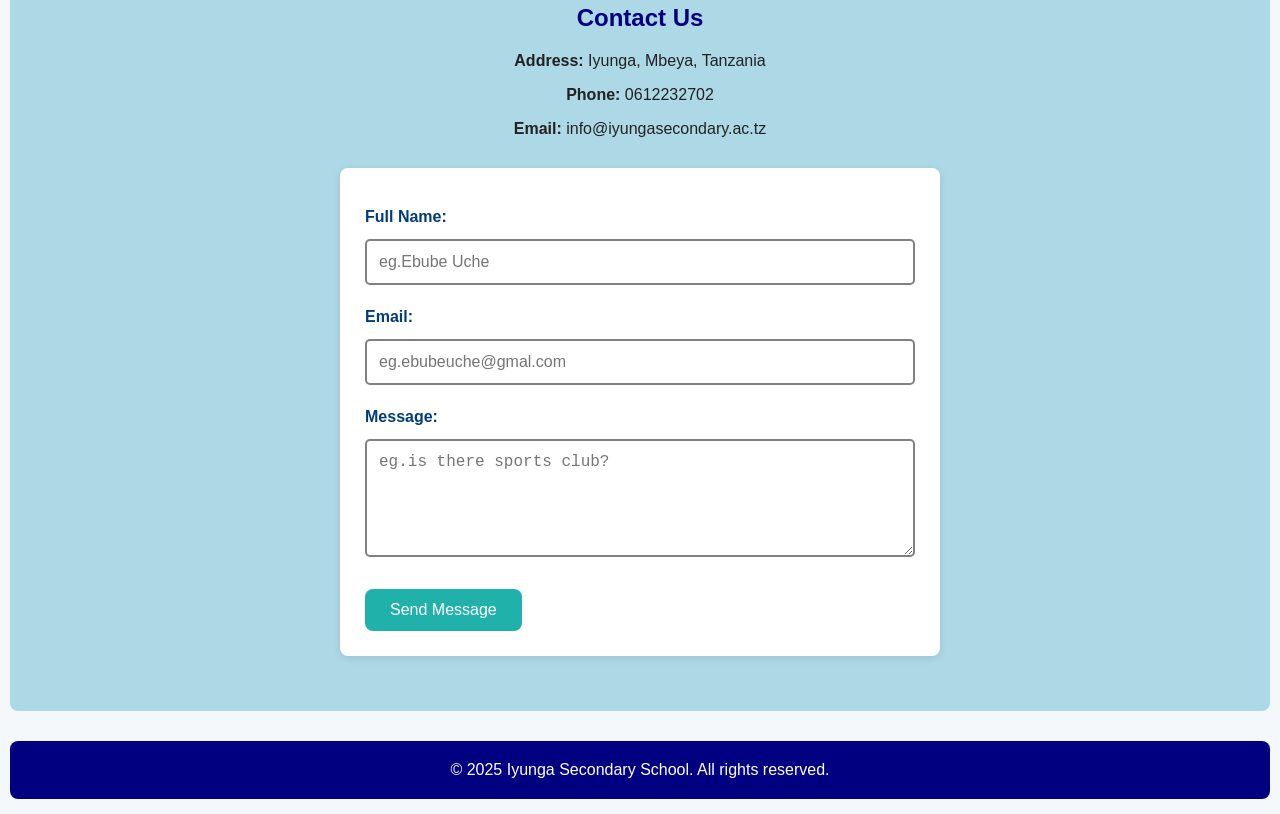
==== commit 818f2782: "website updates" ====
--- a/index.html
+++ b/index.html
@@ -12,7 +12,7 @@
     <!-- Header Section -->
     <header class="j">
         <div class="m">
-            <h1>IYUNGA SECONDARY SCHOOL.</h1>
+            <h1>IYUNGA SECONDARY SCHOOL</h1>
             <h2>Quality Education for a Better Future.</h2>
                 <img src="iyunga photos.jpg" alt="">
     <a href="#about" class="btn">Learn More</a>
@@ -103,13 +103,12 @@
 
     </main>
 
-
-  
     <!-- Footer Section -->
     <footer class="site-footer">
         <div class="container">
             <p>&copy; 2025 Iyunga Secondary School. All rights reserved.</p>
         </div>
     </footer>
+<script src="script.js"></script>
 </body>
 </html>
